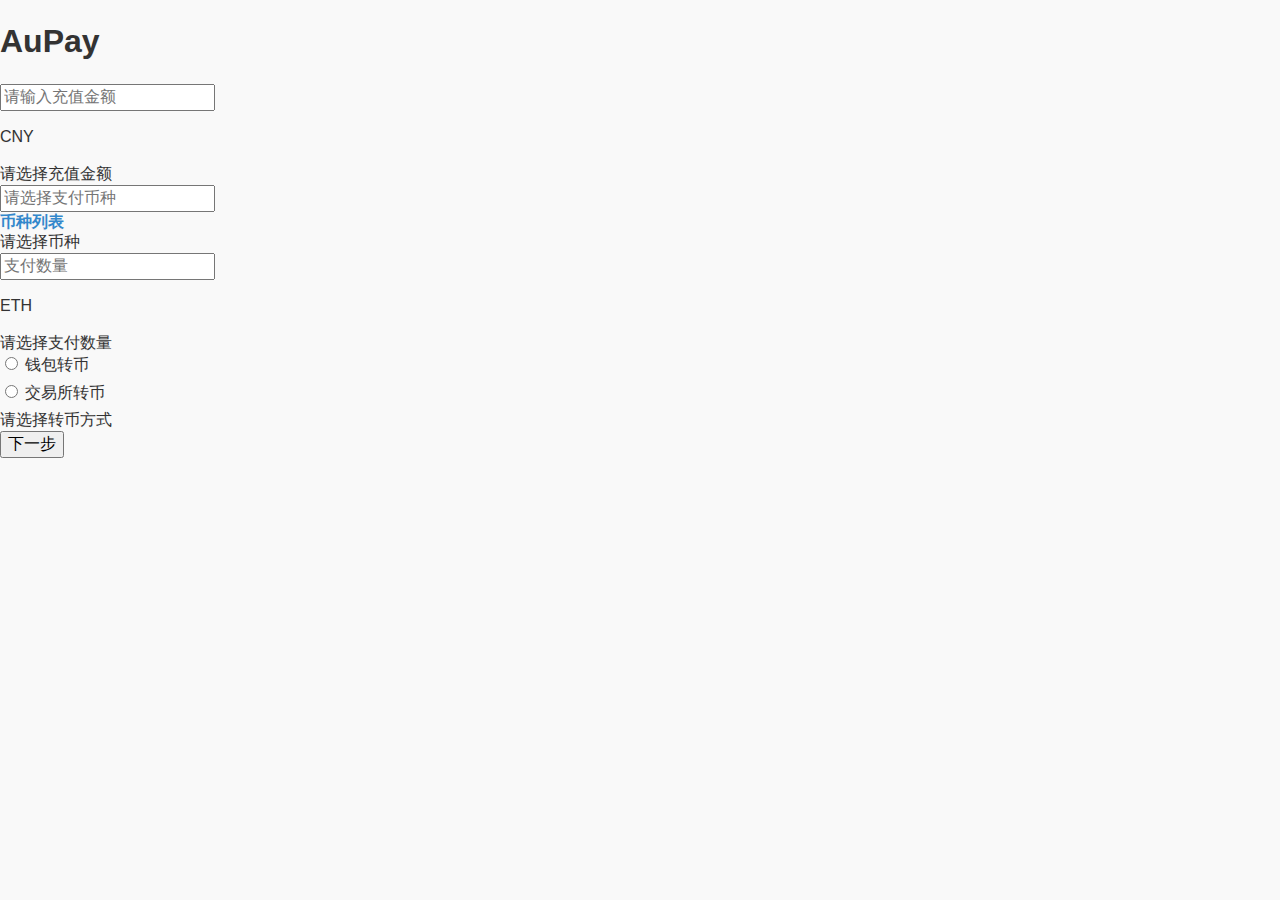
==== index.html @ 73e98bf1 "更换引入资源地址" ====
<!DOCTYPE html>
<html lang="en">
<head>
  <meta charset="UTF-8">
  <meta name="viewport" content="width=device-width, initial-scale=1.0">
  <meta name="viewport" content="width=device-width,initial-scale=1.0,maximum-scale=1.0,user-scalable=0">
  <title>Document</title>

  <!--  公-->
  <link rel="stylesheet" href="./css/common.css">
  <link rel="stylesheet" href="./css/jui.css">
  <link rel="stylesheet" href="./css//jquery.mobile.css">
  <script src="./js/jquery.js"></script>
  <script src="./js/jquery.mobile.js"></script>
  <!--  私-->
  <link rel="stylesheet" href="./css/index.css">
</head>
<body>
  <div class="w">
    <h1 class="logo">AuPay</h1>
    <form action="">
      <div class="form_i">
        <input id="depositMoney" class="common_input" data-role='none' type="number" placeholder="请输入充值金额">
        <div class="form_i_txt"><p>CNY</p></div>
        <span class="error_prompt">请选择充值金额</span>
      </div>
      <div class="form_i">
        <input id="payType" class="common_input" data-role='none' type="text" placeholder="请选择支付币种" readonly>
        <div class="form_i_txt">
          <a id="coinList" data-transition="pop" data-rel="popup" data-position-to="window">币种列表</a>
        </div>
        <span class="error_prompt">请选择币种</span>
      </div>
      <div class="form_i">
        <input id="payNum" class="common_input" data-role='none' type="number" placeholder="支付数量">
        <div class="form_i_txt">
          <p>ETH</p>
        </div>
        <span class="error_prompt">请选择支付数量</span>
      </div>
      <div class="form_i form_i_c">
        <label class="form_i_radio">
          <input data-role='none' type="radio" name="type_radio" value="wallet">
          <span>钱包转币</span>
        </label>
        <label class="form_i_radio">
          <input data-role='none' type="radio" name="type_radio" value="exchange">
          <span>交易所转币</span>
        </label>
        <span class="error_prompt">请选择转币方式</span>
      </div>
    </form>
    <button type="button" class="common_button nextStep" data-role='none'>下一步</button>
  </div>

  <!--  选择币种列表-->
  <div id="transitionExample" class="ui-content" data-role="popup" data-history="false" data-theme="a">
    <a id="closePop" href="#" data-rel="back" class="ui-btn ui-corner-all ui-shadow ui-btn-a ui-icon-delete ui-btn-icon-notext ui-btn-right">Close</a>
    <div class="seleCoinPop">
      <p>选择公链</p>
      <ul id="popChainList"></ul>
      <p style="margin-top: 10%;">选择币种</p>
      <ul id="popCoinList"></ul>
    </div>
  </div>

  <script src="js/index.js"></script>
</body>
</html>
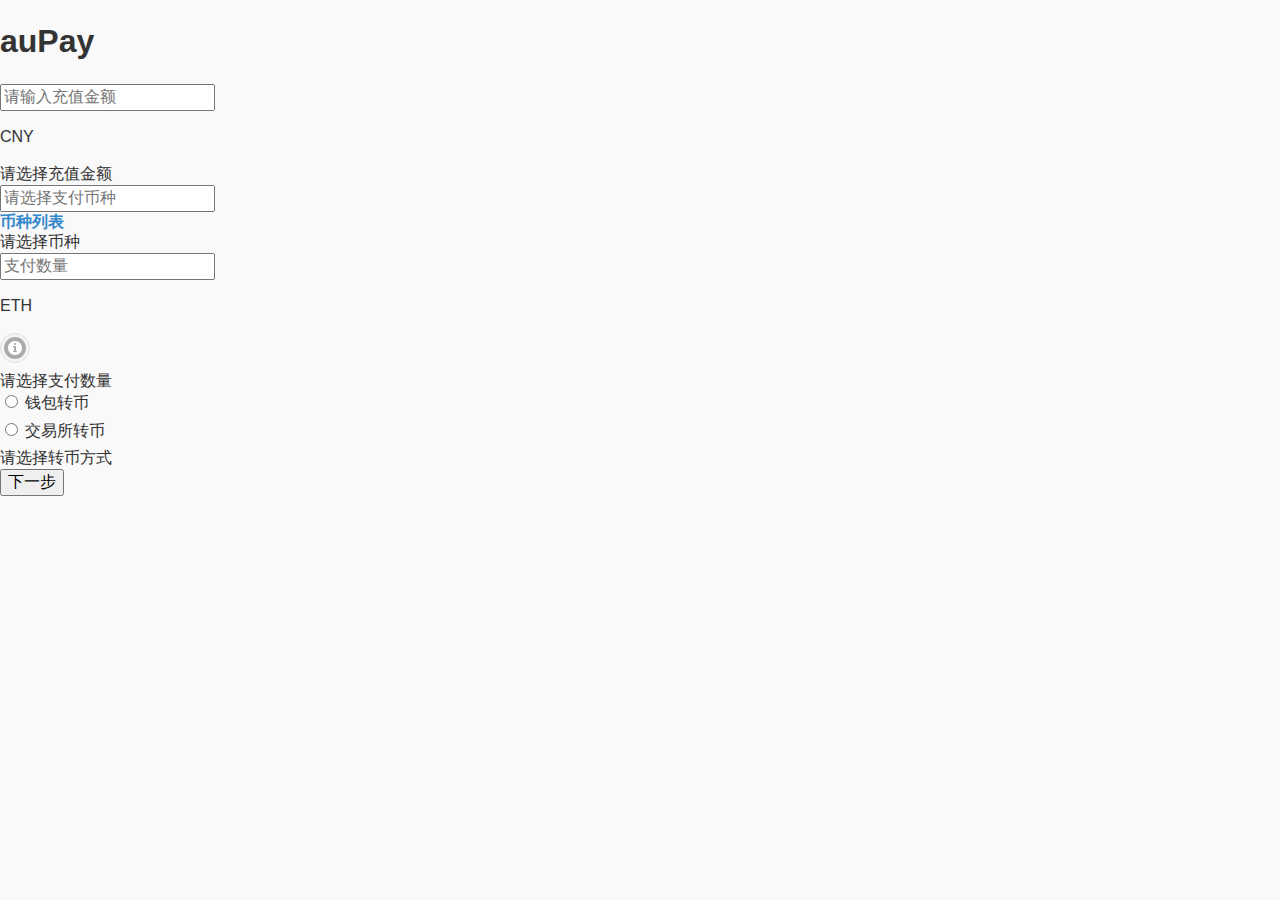
==== commit 28421789: "提交" ====
--- a/index.html
+++ b/index.html
@@ -2,7 +2,6 @@
 <html lang="en">
 <head>
   <meta charset="UTF-8">
-  <meta name="viewport" content="width=device-width, initial-scale=1.0">
   <meta name="viewport" content="width=device-width,initial-scale=1.0,maximum-scale=1.0,user-scalable=0">
   <title>Document</title>
 
@@ -16,54 +15,61 @@
   <link rel="stylesheet" href="./css/index.css">
 </head>
 <body>
-  <div class="w">
-    <h1 class="logo">AuPay</h1>
-    <form action="">
-      <div class="form_i">
-        <input id="depositMoney" class="common_input" data-role='none' type="number" placeholder="请输入充值金额">
-        <div class="form_i_txt"><p>CNY</p></div>
-        <span class="error_prompt">请选择充值金额</span>
+  <div data-role="page">
+    <div class="w">
+      <h1 class="logo">auPay</h1>
+      <form action="">
+        <div class="form_i">
+          <input id="depositMoney" class="common_input" data-role='none' type="number" placeholder="请输入充值金额">
+          <div class="form_i_txt"><p>CNY</p></div>
+          <span class="error_prompt">请选择充值金额</span>
+        </div>
+        <div class="form_i">
+          <input id="payType" class="common_input" data-role='none' type="text" placeholder="请选择支付币种" readonly>
+          <div class="form_i_txt">
+            <a id="coinList" data-transition="pop" data-rel="popup" data-position-to="window">币种列表</a>
+          </div>
+          <span class="error_prompt">请选择币种</span>
+        </div>
+        <div class="form_i">
+          <input id="payNum" class="common_input" data-role='none' type="number" placeholder="支付数量">
+          <div class="form_i_txt">
+            <p>ETH</p>
+            <a href="#popupInfo" data-rel="popup" data-transition="pop" class="ui-btn ui-corner-all ui-icon-info ui-btn-icon-notext" title="根据火币交易所最近5分钟的平均汇率得出">根据火币交易所最近5分钟的平均汇率得出</a>
+          </div>
+          <span class="error_prompt">请选择支付数量</span>
+        </div>
+        <div class="form_i form_i_c">
+          <label class="form_i_radio">
+            <input data-role='none' type="radio" name="type_radio" value="wallet">
+            <span>钱包转币</span>
+          </label>
+          <label class="form_i_radio">
+            <input data-role='none' type="radio" name="type_radio" value="exchange">
+            <span>交易所转币</span>
+          </label>
+          <span class="error_prompt">请选择转币方式</span>
+        </div>
+      </form>
+      <button type="button" class="common_button nextStep" data-role='none'>下一步</button>
+    </div>
+  
+    <!--  选择币种列表-->
+    <div id="transitionExample" class="ui-content" data-role="popup" data-history="false" data-theme="a">
+      <a id="closePop" href="#" data-rel="back" class="ui-btn ui-corner-all ui-shadow ui-btn-a ui-icon-delete ui-btn-icon-notext ui-btn-right">Close</a>
+      <div class="seleCoinPop">
+        <p>选择公链</p>
+        <ul id="popChainList"></ul>
+        <p style="margin-top: 10%;">选择币种</p>
+        <ul id="popCoinList"></ul>
       </div>
-      <div class="form_i">
-        <input id="payType" class="common_input" data-role='none' type="text" placeholder="请选择支付币种" readonly>
-        <div class="form_i_txt">
-          <a id="coinList" data-transition="pop" data-rel="popup" data-position-to="window">币种列表</a>
-        </div>
-        <span class="error_prompt">请选择币种</span>
-      </div>
-      <div class="form_i">
-        <input id="payNum" class="common_input" data-role='none' type="number" placeholder="支付数量">
-        <div class="form_i_txt">
-          <p>ETH</p>
-        </div>
-        <span class="error_prompt">请选择支付数量</span>
-      </div>
-      <div class="form_i form_i_c">
-        <label class="form_i_radio">
-          <input data-role='none' type="radio" name="type_radio" value="wallet">
-          <span>钱包转币</span>
-        </label>
-        <label class="form_i_radio">
-          <input data-role='none' type="radio" name="type_radio" value="exchange">
-          <span>交易所转币</span>
-        </label>
-        <span class="error_prompt">请选择转币方式</span>
-      </div>
-    </form>
-    <button type="button" class="common_button nextStep" data-role='none'>下一步</button>
-  </div>
+    </div>
 
-  <!--  选择币种列表-->
-  <div id="transitionExample" class="ui-content" data-role="popup" data-history="false" data-theme="a">
-    <a id="closePop" href="#" data-rel="back" class="ui-btn ui-corner-all ui-shadow ui-btn-a ui-icon-delete ui-btn-icon-notext ui-btn-right">Close</a>
-    <div class="seleCoinPop">
-      <p>选择公链</p>
-      <ul id="popChainList"></ul>
-      <p style="margin-top: 10%;">选择币种</p>
-      <ul id="popCoinList"></ul>
+    <!--  支付数量注释-->
+    <div data-role="popup" id="popupInfo" class="ui-content" data-theme="a">
+      <p>根据火币交易所最近5分钟的平均汇率得出</p>
     </div>
   </div>
-
   <script src="js/index.js"></script>
 </body>
 </html>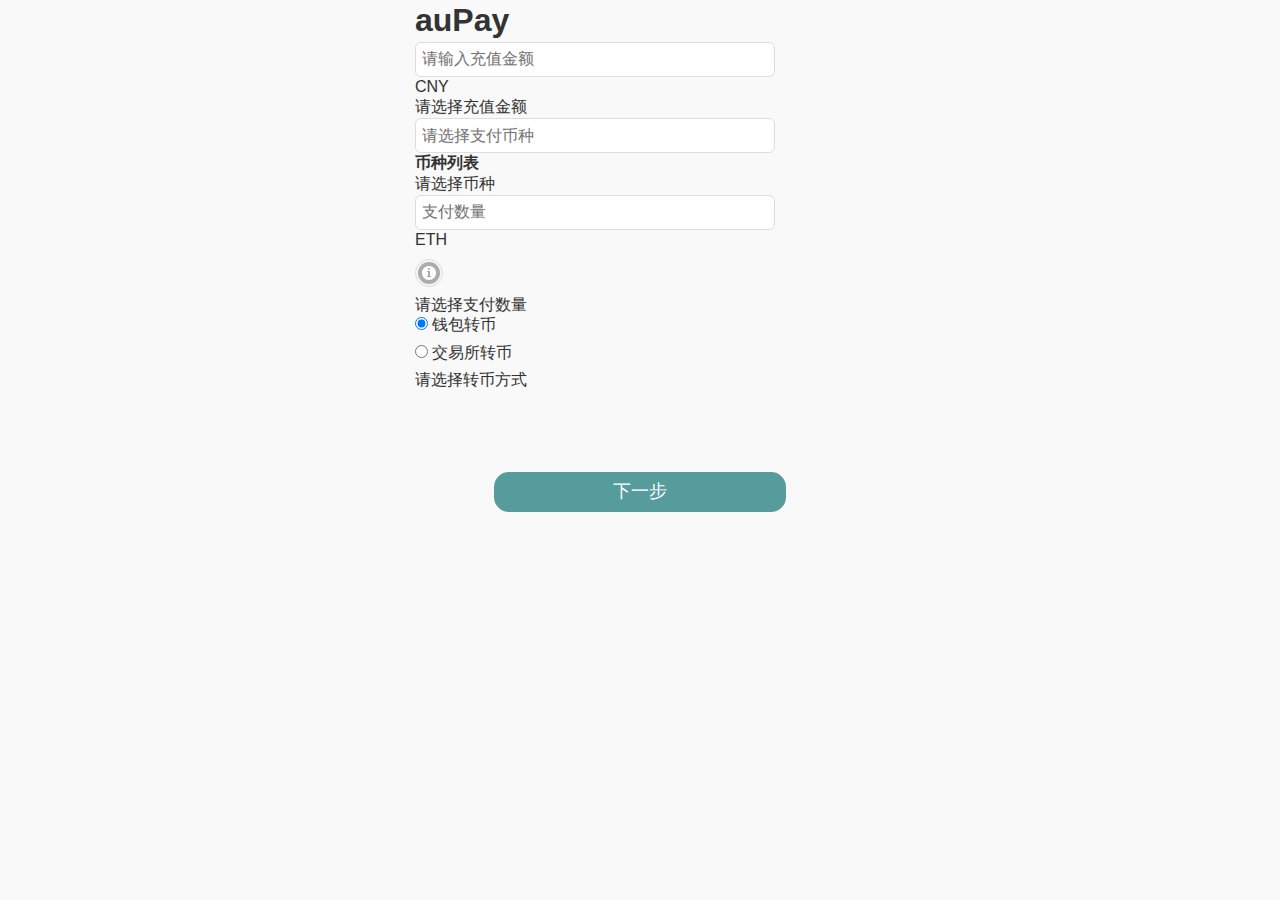
==== commit 974afbea: "增加意外退出可以返回机制" ====
--- a/index.html
+++ b/index.html
@@ -69,6 +69,14 @@
     <div data-role="popup" id="popupInfo" class="ui-content" data-theme="a">
       <p>根据火币交易所最近5分钟的平均汇率得出</p>
     </div>
+
+    <!--  提示表单弹窗-->
+    <div id="popupContinuePop" class="hint_pop" data-role="popup" data-history="false">
+      <h3 class="hint_pop_tit">提示</h3>
+      <p>您上一次充值还未完成是否继续？</p>
+      <div class="hint_pop_btn"><a data-rel="back">取消</a><a id="continueBtn" class="common_blue" data-rel="back">继续</a>
+      </div>
+    </div>
   </div>
   <script src="js/index.js"></script>
 </body>
--- a/css/common.css
+++ b/css/common.css
@@ -0,0 +1,114 @@
+/*  公用*/
+* {
+  margin: 0;
+  padding: 0;
+  box-sizing: border-box;
+}
+ul, li {
+  list-style: none;
+}
+a {
+  text-decoration: none !important;
+  color: inherit !important;
+}
+img {
+  max-width: 100%;
+  max-height: 100%;
+  object-fit: cover;
+}
+i {
+  font-style: inherit;
+}
+
+.w {
+  width: 100%;
+  padding: 0 15px;
+  max-width: 480px;
+  margin: 0 auto;
+}
+
+.common_head {
+  font-size: 22px;
+  font-weight: 600;
+  text-align: center;
+  margin: 6% 0;
+  position: relative;
+}
+.common_head i {
+  width: 15px;
+  height: 15px;
+  border: 3px solid;
+  display: block;
+  transform: rotateZ(45deg);
+  border-color: transparent transparent #000 #000;
+  cursor: pointer;
+  position: absolute;
+  left: 0;
+  top: 50%;
+  margin-top: -7.5px;
+}
+
+.common_blue {
+  color: #569c9c !important;
+}
+.common_gray {
+  color: #c8c7c7 !important;
+}
+.common_input {
+  width: 80%;
+  border: 1px solid #ddd;
+  height: 35px;
+  font-size: 16px;
+  padding: .4em;
+  border-radius: 6px;
+  text-shadow: 0 1px 0 #f3f3f3;
+  margin-right: 5%;
+}
+.common_button {
+  display: block;
+  margin: 18% auto 0;
+  width: 65%;
+  height: 40px;
+  background: #569c9c;
+  border: none;
+  border-radius: 15px;
+  color: white;
+  font-size: 18px;
+  cursor: pointer;
+}
+.common_bg {
+  background: #eee;
+  width: 100%;
+  padding: 5%;
+  border-radius: 15px;
+}
+
+/*  弹窗*/
+.hint_pop {
+  padding: 4% 2%;
+  width: 280px;
+  text-align: center;
+}
+.hint_pop_tit {
+  margin: 0 0 5% 0;
+  font-size: 18px;
+}
+.hint_pop_btn {
+  display: flex;
+  justify-content: center;
+}
+.hint_pop_btn a {
+  display: block;
+  cursor: pointer;
+  border: 1px solid;
+  padding: 1% 3%;
+  font-weight: 400 !important;
+  border-radius: 5px;
+  margin-top: 5%;
+  white-space: nowrap;
+  box-sizing: content-box;
+  min-width: 50px;
+}
+.hint_pop_btn a:nth-child(1) {
+  margin-right: 15px;
+}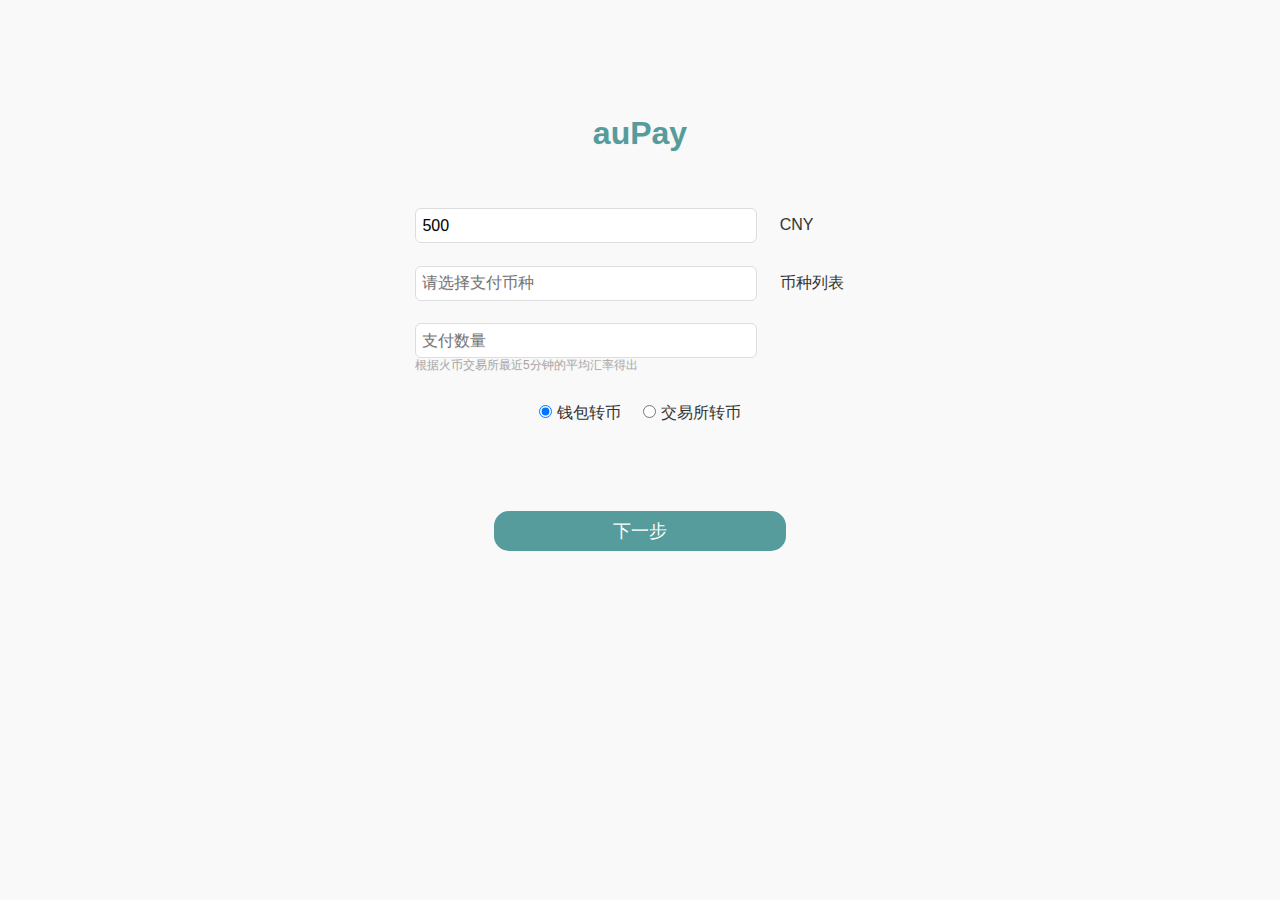
==== commit a784a895: "提交" ====
--- a/index.html
+++ b/index.html
@@ -18,9 +18,9 @@
   <div data-role="page">
     <div class="w">
       <h1 class="logo">auPay</h1>
-      <form action="">
+      <form>
         <div class="form_i">
-          <input id="depositMoney" class="common_input" data-role='none' type="number" placeholder="请输入充值金额">
+          <input id="depositMoney" class="common_input" data-role='none' type="number" placeholder="请输入充值金额" readonly>
           <div class="form_i_txt"><p>CNY</p></div>
           <span class="error_prompt">请选择充值金额</span>
         </div>
@@ -32,14 +32,15 @@
           <span class="error_prompt">请选择币种</span>
         </div>
         <div class="form_i">
-          <input id="payNum" class="common_input" data-role='none' type="number" placeholder="支付数量">
+          <input id="payNum" class="common_input" data-role='none' type="number" placeholder="支付数量" readonly>
           <div class="form_i_txt">
-            <p>ETH</p>
-            <a href="#popupInfo" data-rel="popup" data-transition="pop" class="ui-btn ui-corner-all ui-icon-info ui-btn-icon-notext" title="根据火币交易所最近5分钟的平均汇率得出">根据火币交易所最近5分钟的平均汇率得出</a>
+            <p style="white-space: initial;color: #a7a7a7;" id="seleCoinTxt" data-rel="popup" data-transition="pop" title="根据火币交易所最近5分钟的平均汇率得出"></p>
+            <!-- <a href="#popupInfo" data-rel="popup" data-transition="pop" class="ui-btn ui-corner-all ui-icon-info ui-btn-icon-notext" title="根据火币交易所最近5分钟的平均汇率得出">根据火币交易所最近5分钟的平均汇率得出</a> -->
           </div>
-          <span class="error_prompt">请选择支付数量</span>
+          <span style="display: inline-block;color:#a7a7a7;" class="error_prompt">根据火币交易所最近5分钟的平均汇率得出</span>
+          <span class="error_prompt">请等待获取支付数量</span>
         </div>
-        <div class="form_i form_i_c">
+        <div style="margin-top: 10%;" class="form_i form_i_c">
           <label class="form_i_radio">
             <input data-role='none' type="radio" name="type_radio" value="wallet">
             <span>钱包转币</span>
@@ -51,17 +52,17 @@
           <span class="error_prompt">请选择转币方式</span>
         </div>
       </form>
-      <button type="button" class="common_button nextStep" data-role='none'>下一步</button>
+      <button type="submit" class="common_button nextStep" data-role='none'>下一步</button>
     </div>
   
     <!--  选择币种列表-->
     <div id="transitionExample" class="ui-content" data-role="popup" data-history="false" data-theme="a">
       <a id="closePop" href="#" data-rel="back" class="ui-btn ui-corner-all ui-shadow ui-btn-a ui-icon-delete ui-btn-icon-notext ui-btn-right">Close</a>
       <div class="seleCoinPop">
-        <p>选择公链</p>
-        <ul id="popChainList"></ul>
         <p style="margin-top: 10%;">选择币种</p>
         <ul id="popCoinList"></ul>
+        <p style="display: none;">选择公链</p>
+        <ul id="popChainList"></ul>
       </div>
     </div>
 
--- a/css/common.css
+++ b/css/common.css
@@ -18,6 +18,12 @@
 }
 i {
   font-style: inherit;
+}
+button {
+  outline: none;
+}
+input {
+  outline: none;
 }
 
 .w {
--- a/css/index.css
+++ b/css/index.css
@@ -0,0 +1,135 @@
+.logo {
+  text-align: center;
+  margin: 25% 0 12%;
+  color: #569c9c;
+}
+
+.form_i {
+  display: flex;
+  align-items: center;
+  justify-content: space-between;
+  margin-bottom: 5%;
+  position: relative;
+}
+.form_i .ui-input-text {
+  width: 76%;
+  margin: 0 2% 0 0;
+}
+.form_i .form_i_txt {
+  white-space: nowrap;
+  color: #333;
+  width: 20%;
+}
+.form_i_txt {
+  display: flex;
+  align-items: center;
+}
+.form_i .form_i_txt a {
+  font-weight: initial !important;
+  text-decoration: underline;
+  cursor: pointer;
+}
+.form_i .error_prompt {
+  color: red;
+  position: absolute;
+  left: 0;
+  bottom: -15px;
+  font-size: 12px;
+  display: none;
+}
+.form_i_c {
+  justify-content: center;
+}
+.form_i_radio {
+  display: flex;
+  align-items: center;
+  cursor: pointer;
+}
+.form_i_radio:nth-child(2) {
+  margin-left: 5%;
+}
+
+/*  选择币弹窗*/
+.seleCoinPop {
+  width: 320px;
+  padding-bottom: 5%;
+}
+#popChainList, #popCoinList {
+  display: flex;
+  align-items: center;
+  flex-wrap: wrap;
+  margin-top: 6%;
+}
+.seleCoinPop p {
+  margin: 3% 0;
+}
+.seleCoinPop li.cur, .seleCoinPop li:hover {
+  border: 1px solid #569c9c;
+  color: #569c9c;
+  position: relative;
+}
+.seleCoinPop li.cur::after, .seleCoinPop li:hover::after {
+  content: '';
+  background: url(../img/cur.png) no-repeat;
+  width: 15px;
+  height: 15px;
+  position: absolute;
+  right: -1px;
+  bottom: -1px;
+  background-size: contain;
+}
+.chain_i, .coin_i {
+  position: relative;
+  border: 1px solid #eee;
+  padding: 3%;
+  margin-right: 3%;
+  cursor: pointer;
+  min-width: 85px;
+  margin-bottom: 5px;
+  text-align: center;
+}
+
+
+/*  提币页面差异*/
+.common_gray {
+  font-size: 14px;
+}
+.draw_chain p {
+  margin-bottom: 2%;
+}
+.draw_chain p i {
+  border: 1px solid #569c9c;
+  padding: 1%;
+  border-radius: 5px;
+  font-size: 14px;
+  position: relative;
+}
+.draw_chain p i::before {
+  content: '';
+  background: url(../img/cur.png) no-repeat;
+  width: 15px;
+  height: 15px;
+  position: absolute;
+  right: -1px;
+  bottom: -1px;
+  background-size: contain;
+}
+.draw_chain span {
+  font-size: 14px;
+}
+#draw_address_qr {
+  display: none;
+}
+#draw_address_qr_pc {
+  display: none;
+}
+@media(max-width: 480px) {
+  #draw_address_qr {
+    display: block;
+  }
+}
+@media(min-width: 481px) {
+  #draw_address_qr_pc {
+    display: block;
+  }
+}